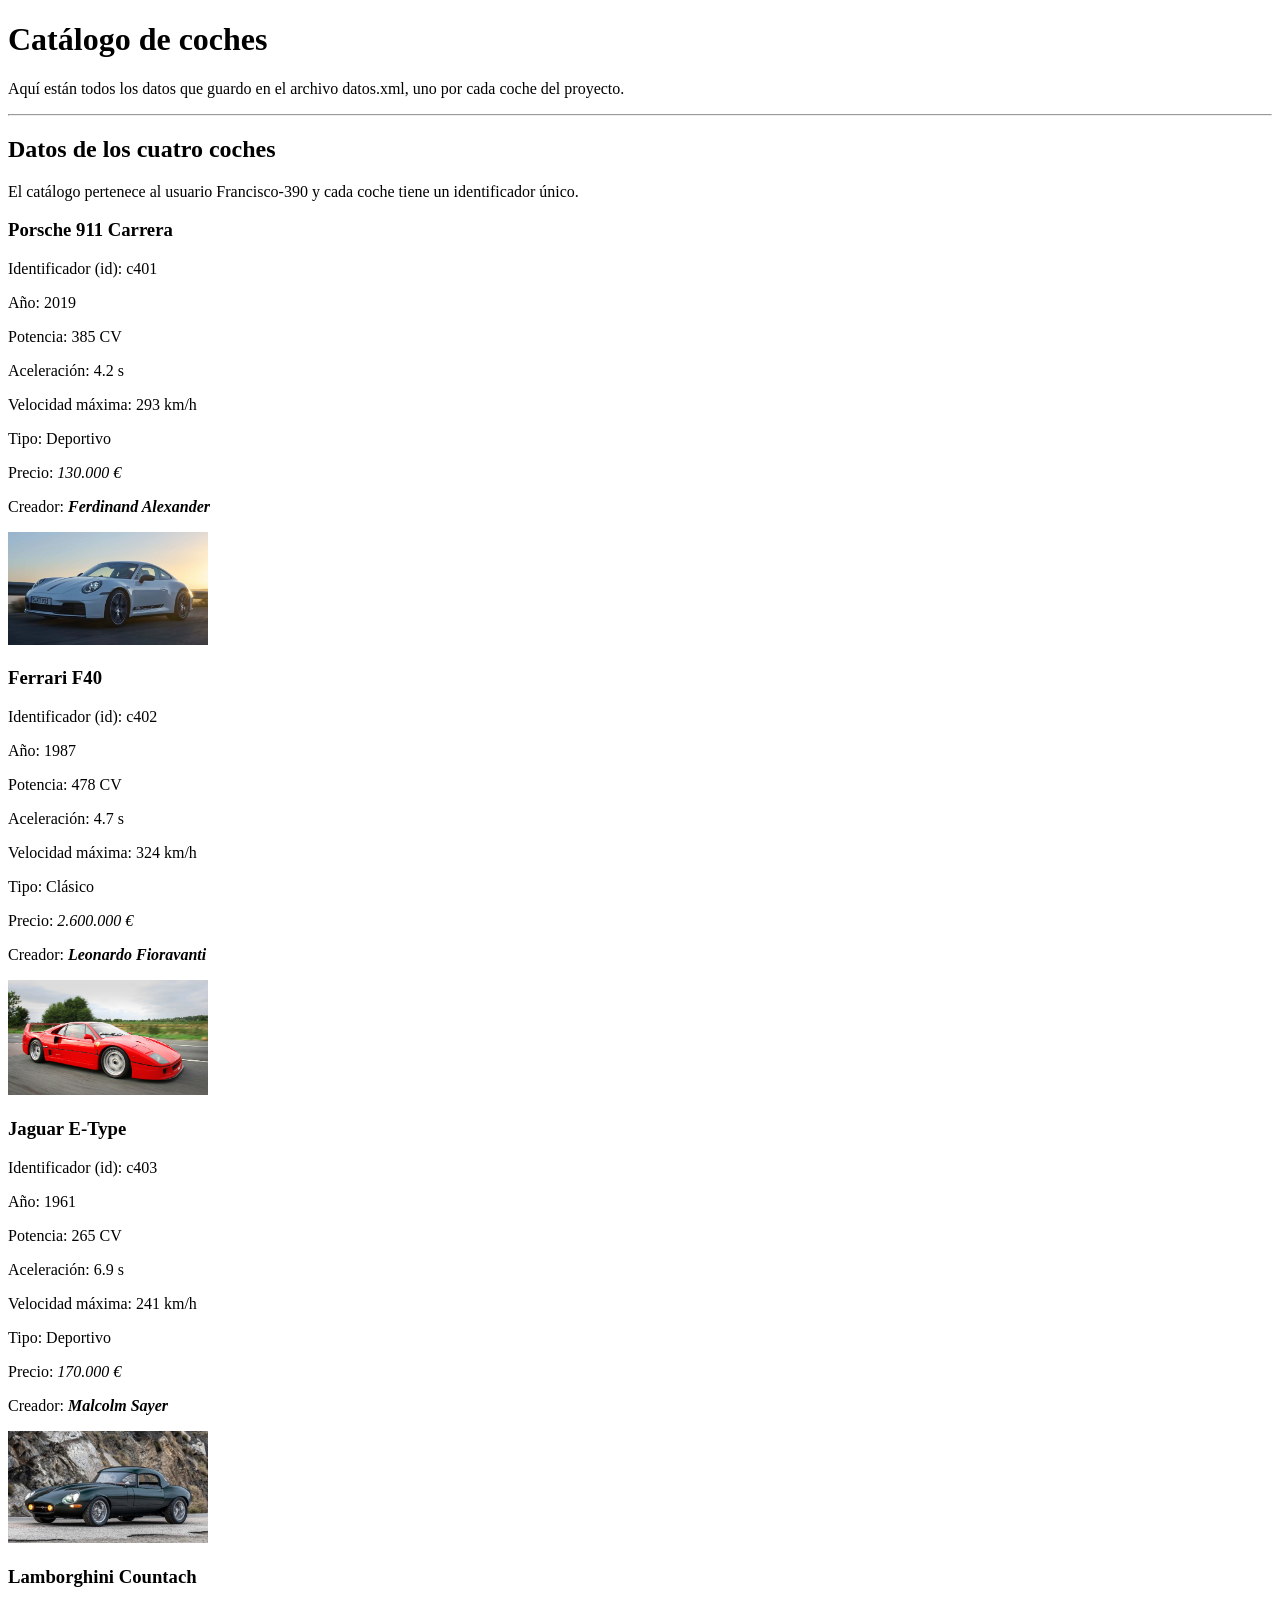
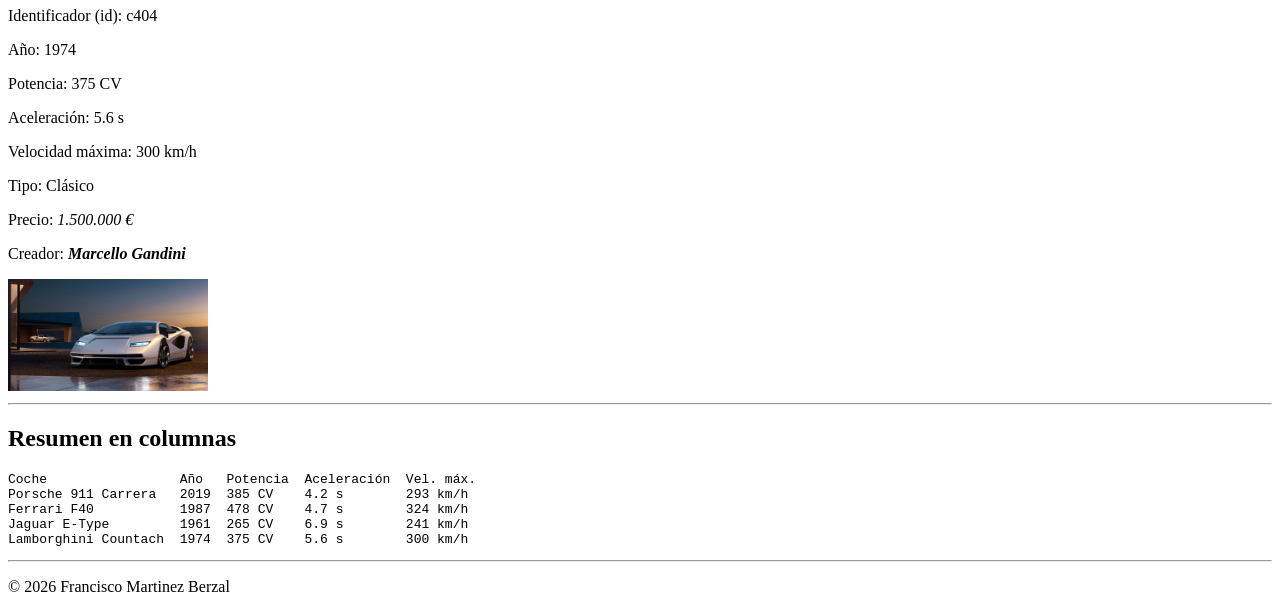
==== proyecto/coches.html @ 3e94d99c "feat(pages): añadir pagina coches" ====
<!DOCTYPE html>
<html lang="es">

<head>
  <meta charset="UTF-8">
  <meta name="viewport" content="width=device-width, initial-scale=1.0">
  <title>Catálogo | Coches clásicos y deportivos</title>
  <meta name="description"
    content="Catálogo con todos los datos de los cuatro coches del proyecto: año, potencia, aceleración, velocidad máxima y tipo.">
  <meta name="keywords"
    content="catálogo, datos, potencia, aceleración, velocidad, Porsche, Ferrari, Jaguar, Lamborghini">
  <meta name="author" content="Francisco Martinez">
</head>
<!-- Francisco Martinez | 29/10/2026 -->

<body>
  <!-- NAV: aquí irá el menú (UD4) -->

  <!-- Cabecera: único h1 de la página y presentación -->
  <div>
    <h1>Catálogo de coches</h1>
    <p>
      Aquí están todos los datos que guardo en el archivo datos.xml, uno por cada coche del proyecto.
    </p>
  </div>

  <hr>

  <!-- Catálogo completo: un bloque por cada coche de datos.xml -->
  <div>
    <h2>Datos de los cuatro coches</h2>
    <p>
      El catálogo pertenece al usuario Francisco-390 y cada coche tiene un identificador único.
    </p>

    <!-- Datos de Porsche 911 Carrera -->
    <div>
      <h3>Porsche 911 Carrera</h3>
      <p>Identificador (id): c401</p>
      <p>Año: 2019</p>
      <p>Potencia: 385 CV</p>
      <p>Aceleración: 4.2 s</p>
      <p>Velocidad máxima: 293 km/h</p>
      <p>Tipo: Deportivo</p>
      <p>Precio: <i>130.000 €</i></p>
      <p>Creador: <b><i>Ferdinand Alexander</i></b></p>
      <img src="img/porsche.jpg" alt="Porsche 911 Carrera" width="200">
    </div>

    <!-- Datos de Ferrari F40 -->
    <div>
      <h3>Ferrari F40</h3>
      <p>Identificador (id): c402</p>
      <p>Año: 1987</p>
      <p>Potencia: 478 CV</p>
      <p>Aceleración: 4.7 s</p>
      <p>Velocidad máxima: 324 km/h</p>
      <p>Tipo: Clásico</p>
      <p>Precio: <i>2.600.000 €</i></p>
      <p>Creador: <b><i>Leonardo Fioravanti</i></b></p>
      <img src="img/ferrari.jpg" alt="Ferrari F40" width="200">
    </div>

    <!-- Datos de Jaguar E-Type -->
    <div>
      <h3>Jaguar E-Type</h3>
      <p>Identificador (id): c403</p>
      <p>Año: 1961</p>
      <p>Potencia: 265 CV</p>
      <p>Aceleración: 6.9 s</p>
      <p>Velocidad máxima: 241 km/h</p>
      <p>Tipo: Deportivo</p>
      <p>Precio: <i>170.000 €</i></p>
      <p>Creador: <b><i>Malcolm Sayer</i></b></p>
      <img src="img/jaguar.jpg" alt="Jaguar E-Type" width="200">
    </div>

    <!-- Datos de Lamborghini Countach -->
    <div>
      <h3>Lamborghini Countach</h3>
      <p>Identificador (id): c404</p>
      <p>Año: 1974</p>
      <p>Potencia: 375 CV</p>
      <p>Aceleración: 5.6 s</p>
      <p>Velocidad máxima: 300 km/h</p>
      <p>Tipo: Clásico</p>
      <p>Precio: <i>1.500.000 €</i></p>
      <p>Creador: <b><i>Marcello Gandini</i></b></p>
      <img src="img/lamborghini.jpg" alt="Lamborghini Countach" width="200">
    </div>
  </div>

  <hr>

  <!-- Resumen de los datos alineado en columnas -->
  <div>
    <h2>Resumen en columnas</h2>
<pre>
Coche                 Año   Potencia  Aceleración  Vel. máx.
Porsche 911 Carrera   2019  385 CV    4.2 s        293 km/h
Ferrari F40           1987  478 CV    4.7 s        324 km/h
Jaguar E-Type         1961  265 CV    6.9 s        241 km/h
Lamborghini Countach  1974  375 CV    5.6 s        300 km/h
</pre>
  </div>

  <hr>

  <!-- Pie de página con copyright -->
  <div>
    <p>
      &copy; 2026 Francisco Martinez Berzal
    </p>
  </div>
  
</body>

</html>
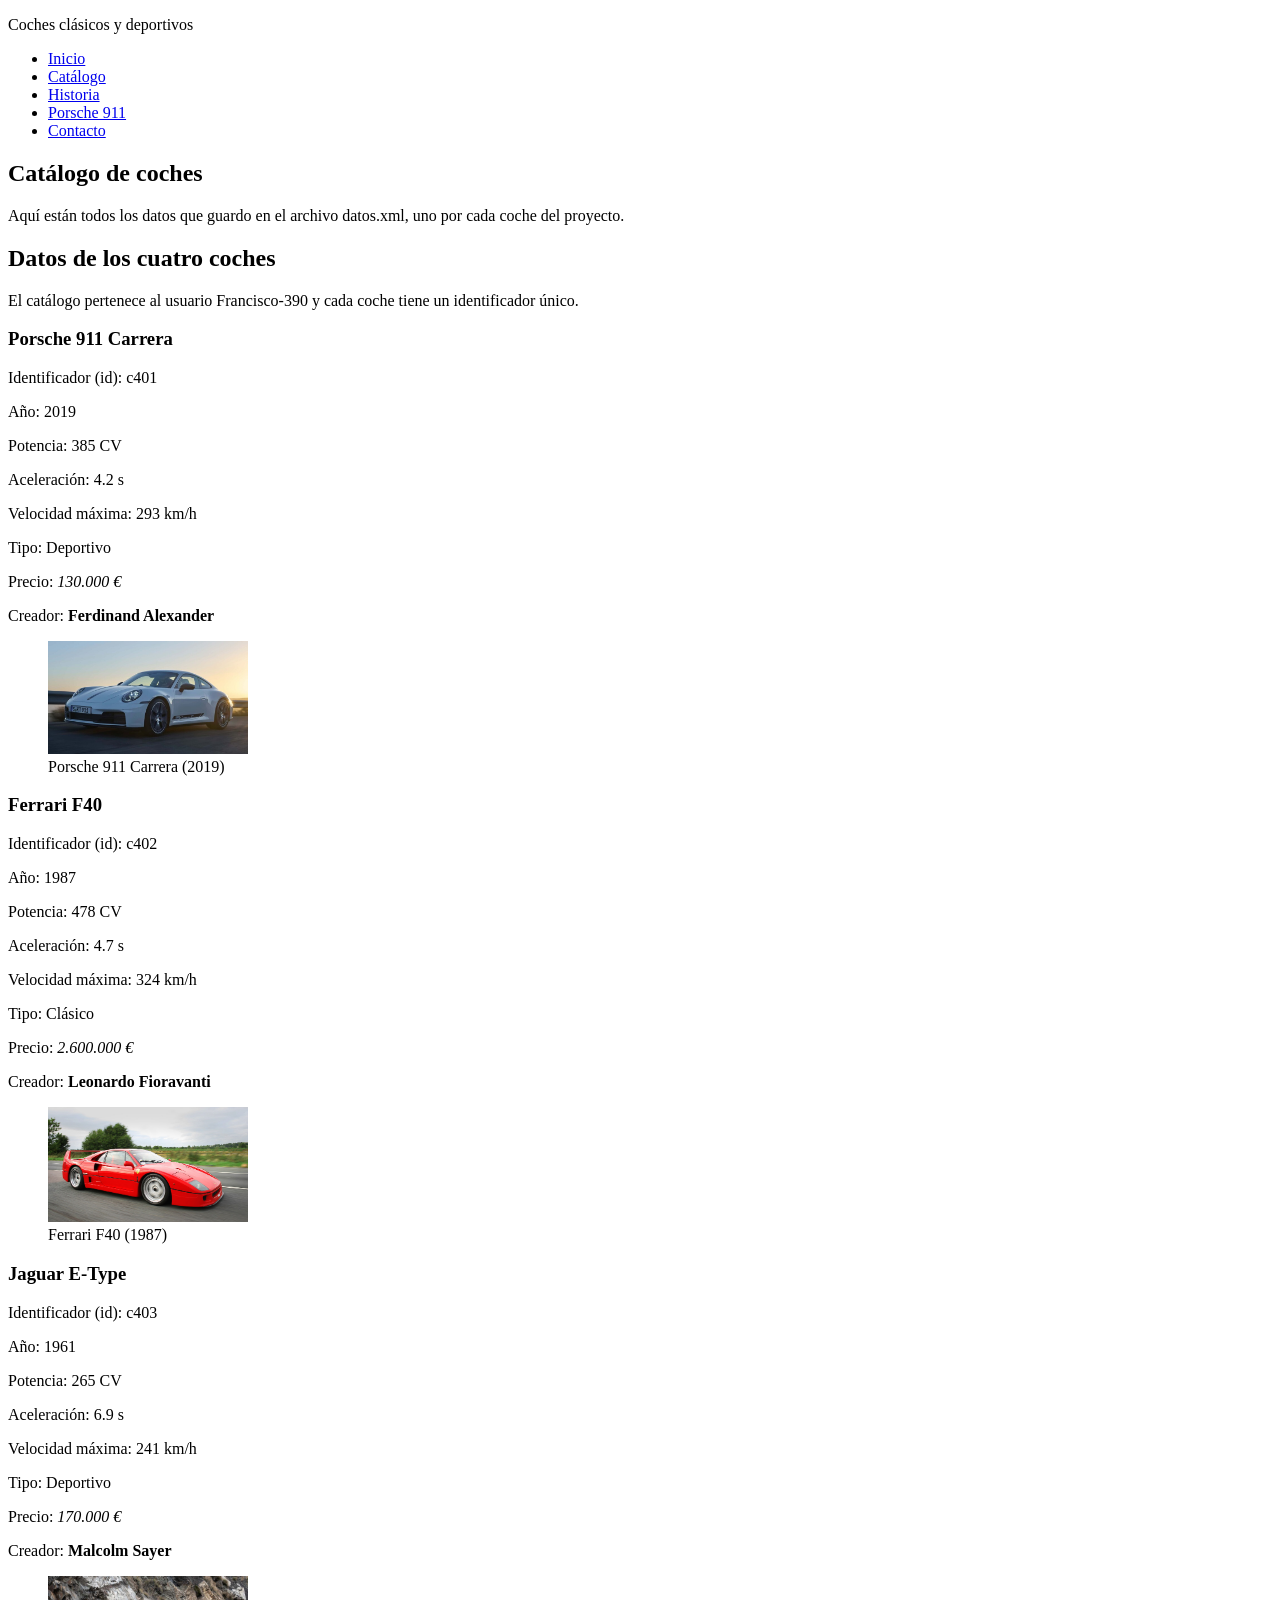
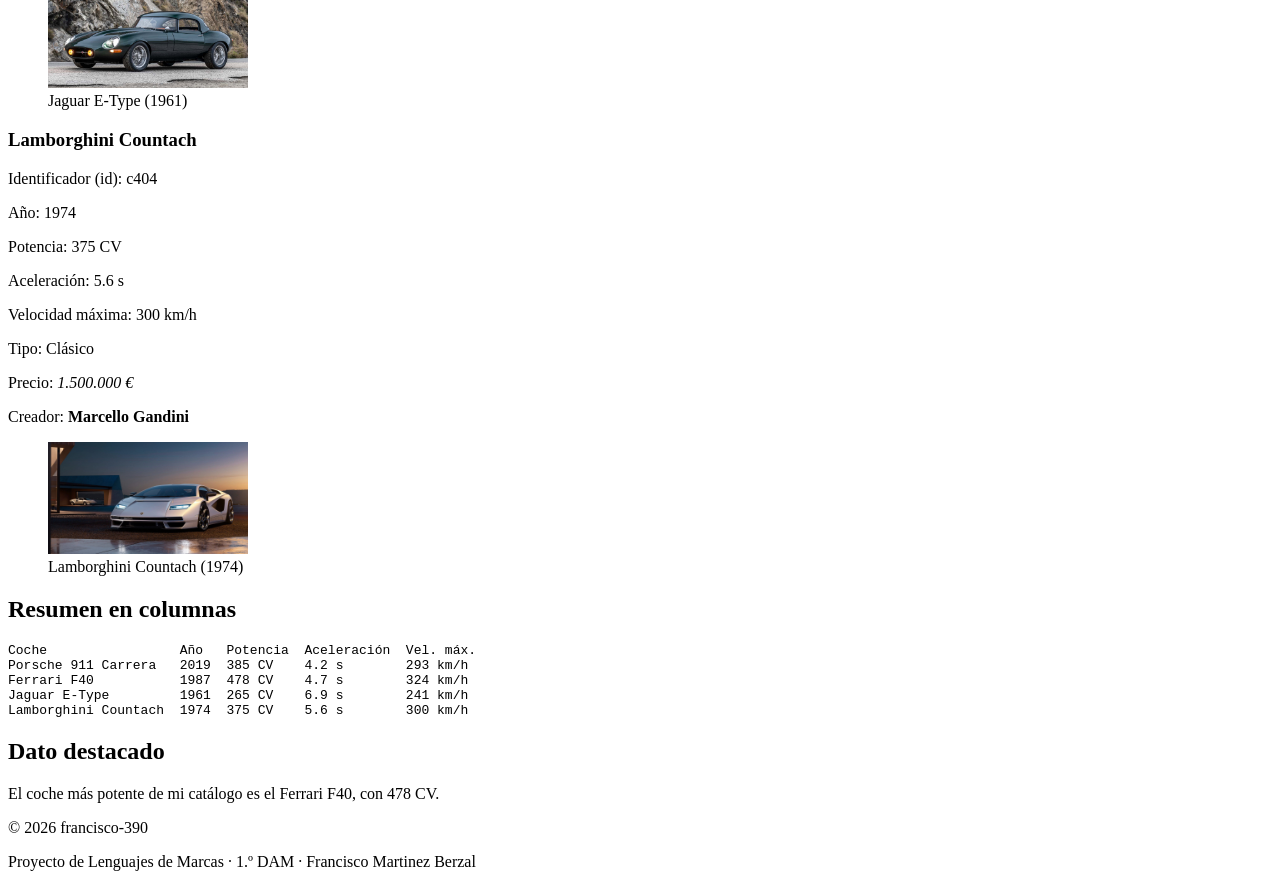
==== commit baaaf344: "feat: estructura semántica html5 en coches" ====
--- a/proyecto/coches.html
+++ b/proyecto/coches.html
@@ -9,92 +9,112 @@
     content="Catálogo con todos los datos de los cuatro coches del proyecto: año, potencia, aceleración, velocidad máxima y tipo.">
   <meta name="keywords"
     content="catálogo, datos, potencia, aceleración, velocidad, Porsche, Ferrari, Jaguar, Lamborghini">
-  <meta name="author" content="Francisco Martinez">
+  <meta name="author" content="francisco-390">
 </head>
-<!-- Francisco Martinez | 29/10/2026 -->
+<!-- francisco-390 | 24/11/2026 -->
 
 <body>
-  <!-- NAV: aquí irá el menú (UD4) -->
+  <header>
+    <p class="logo">Coches clásicos y deportivos</p>
+    <nav>
+      <ul>
+        <li><a href="index.html">Inicio</a></li>
+        <li><a href="coches.html" aria-current="page">Catálogo</a></li>
+        <li><a href="historia.html">Historia</a></li>
+        <li><a href="porsche-911.html">Porsche 911</a></li>
+        <li><a href="contacto.html">Contacto</a></li>
+      </ul>
+    </nav>
+  </header>
 
-  <!-- Cabecera: único h1 de la página y presentación -->
-  <div>
-    <h1>Catálogo de coches</h1>
-    <p>
-      Aquí están todos los datos que guardo en el archivo datos.xml, uno por cada coche del proyecto.
-    </p>
-  </div>
+  <main>
+    <!-- Presentación -->
+    <section>
+      <h1>Catálogo de coches</h1>
+      <p>
+        Aquí están todos los datos que guardo en el archivo datos.xml, uno por cada coche del proyecto.
+      </p>
+    </section>
 
-  <hr>
+    <!-- Un artículo por cada coche de datos.xml -->
+    <section>
+      <h2>Datos de los cuatro coches</h2>
+      <p>
+        El catálogo pertenece al usuario Francisco-390 y cada coche tiene un identificador único.
+      </p>
 
-  <!-- Catálogo completo: un bloque por cada coche de datos.xml -->
-  <div>
-    <h2>Datos de los cuatro coches</h2>
-    <p>
-      El catálogo pertenece al usuario Francisco-390 y cada coche tiene un identificador único.
-    </p>
+      <!-- Porsche 911 Carrera -->
+      <article>
+        <h3>Porsche 911 Carrera</h3>
+        <p>Identificador (id): c401</p>
+        <p>Año: 2019</p>
+        <p>Potencia: 385 CV</p>
+        <p>Aceleración: 4.2 s</p>
+        <p>Velocidad máxima: 293 km/h</p>
+        <p>Tipo: Deportivo</p>
+        <p>Precio: <em>130.000 €</em></p>
+        <p>Creador: <strong>Ferdinand Alexander</strong></p>
+        <figure>
+          <img src="img/porsche.jpg" alt="Porsche 911 Carrera" width="200">
+          <figcaption>Porsche 911 Carrera (2019)</figcaption>
+        </figure>
+      </article>
 
-    <!-- Datos de Porsche 911 Carrera -->
-    <div>
-      <h3>Porsche 911 Carrera</h3>
-      <p>Identificador (id): c401</p>
-      <p>Año: 2019</p>
-      <p>Potencia: 385 CV</p>
-      <p>Aceleración: 4.2 s</p>
-      <p>Velocidad máxima: 293 km/h</p>
-      <p>Tipo: Deportivo</p>
-      <p>Precio: <i>130.000 €</i></p>
-      <p>Creador: <b><i>Ferdinand Alexander</i></b></p>
-      <img src="img/porsche.jpg" alt="Porsche 911 Carrera" width="200">
-    </div>
+      <!-- Ferrari F40 -->
+      <article>
+        <h3>Ferrari F40</h3>
+        <p>Identificador (id): c402</p>
+        <p>Año: 1987</p>
+        <p>Potencia: 478 CV</p>
+        <p>Aceleración: 4.7 s</p>
+        <p>Velocidad máxima: 324 km/h</p>
+        <p>Tipo: Clásico</p>
+        <p>Precio: <em>2.600.000 €</em></p>
+        <p>Creador: <strong>Leonardo Fioravanti</strong></p>
+        <figure>
+          <img src="img/ferrari.jpg" alt="Ferrari F40" width="200">
+          <figcaption>Ferrari F40 (1987)</figcaption>
+        </figure>
+      </article>
 
-    <!-- Datos de Ferrari F40 -->
-    <div>
-      <h3>Ferrari F40</h3>
-      <p>Identificador (id): c402</p>
-      <p>Año: 1987</p>
-      <p>Potencia: 478 CV</p>
-      <p>Aceleración: 4.7 s</p>
-      <p>Velocidad máxima: 324 km/h</p>
-      <p>Tipo: Clásico</p>
-      <p>Precio: <i>2.600.000 €</i></p>
-      <p>Creador: <b><i>Leonardo Fioravanti</i></b></p>
-      <img src="img/ferrari.jpg" alt="Ferrari F40" width="200">
-    </div>
+      <!-- Jaguar E-Type -->
+      <article>
+        <h3>Jaguar E-Type</h3>
+        <p>Identificador (id): c403</p>
+        <p>Año: 1961</p>
+        <p>Potencia: 265 CV</p>
+        <p>Aceleración: 6.9 s</p>
+        <p>Velocidad máxima: 241 km/h</p>
+        <p>Tipo: Deportivo</p>
+        <p>Precio: <em>170.000 €</em></p>
+        <p>Creador: <strong>Malcolm Sayer</strong></p>
+        <figure>
+          <img src="img/jaguar.jpg" alt="Jaguar E-Type" width="200">
+          <figcaption>Jaguar E-Type (1961)</figcaption>
+        </figure>
+      </article>
 
-    <!-- Datos de Jaguar E-Type -->
-    <div>
-      <h3>Jaguar E-Type</h3>
-      <p>Identificador (id): c403</p>
-      <p>Año: 1961</p>
-      <p>Potencia: 265 CV</p>
-      <p>Aceleración: 6.9 s</p>
-      <p>Velocidad máxima: 241 km/h</p>
-      <p>Tipo: Deportivo</p>
-      <p>Precio: <i>170.000 €</i></p>
-      <p>Creador: <b><i>Malcolm Sayer</i></b></p>
-      <img src="img/jaguar.jpg" alt="Jaguar E-Type" width="200">
-    </div>
+      <!-- Lamborghini Countach -->
+      <article>
+        <h3>Lamborghini Countach</h3>
+        <p>Identificador (id): c404</p>
+        <p>Año: 1974</p>
+        <p>Potencia: 375 CV</p>
+        <p>Aceleración: 5.6 s</p>
+        <p>Velocidad máxima: 300 km/h</p>
+        <p>Tipo: Clásico</p>
+        <p>Precio: <em>1.500.000 €</em></p>
+        <p>Creador: <strong>Marcello Gandini</strong></p>
+        <figure>
+          <img src="img/lamborghini.jpg" alt="Lamborghini Countach" width="200">
+          <figcaption>Lamborghini Countach (1974)</figcaption>
+        </figure>
+      </article>
+    </section>
 
-    <!-- Datos de Lamborghini Countach -->
-    <div>
-      <h3>Lamborghini Countach</h3>
-      <p>Identificador (id): c404</p>
-      <p>Año: 1974</p>
-      <p>Potencia: 375 CV</p>
-      <p>Aceleración: 5.6 s</p>
-      <p>Velocidad máxima: 300 km/h</p>
-      <p>Tipo: Clásico</p>
-      <p>Precio: <i>1.500.000 €</i></p>
-      <p>Creador: <b><i>Marcello Gandini</i></b></p>
-      <img src="img/lamborghini.jpg" alt="Lamborghini Countach" width="200">
-    </div>
-  </div>
-
-  <hr>
-
-  <!-- Resumen de los datos alineado en columnas -->
-  <div>
-    <h2>Resumen en columnas</h2>
+    <!-- Resumen en columnas -->
+    <section>
+      <h2>Resumen en columnas</h2>
 <pre>
 Coche                 Año   Potencia  Aceleración  Vel. máx.
 Porsche 911 Carrera   2019  385 CV    4.2 s        293 km/h
@@ -102,17 +122,22 @@
 Jaguar E-Type         1961  265 CV    6.9 s        241 km/h
 Lamborghini Countach  1974  375 CV    5.6 s        300 km/h
 </pre>
-  </div>
+    </section>
 
-  <hr>
+  </main>
 
-  <!-- Pie de página con copyright -->
-  <div>
+  <!-- Contenido secundario: dato destacado -->
+  <aside>
+    <h2>Dato destacado</h2>
     <p>
-      &copy; 2026 Francisco Martinez Berzal
+      El coche más potente de mi catálogo es el Ferrari F40, con 478 CV.
     </p>
-  </div>
-  
+  </aside>
+
+  <footer>
+    <p id="firma-francisco-390">© 2026 francisco-390</p>
+    <p>Proyecto de Lenguajes de Marcas · 1.º DAM · Francisco Martinez Berzal</p>
+  </footer>
 </body>
 
 </html>
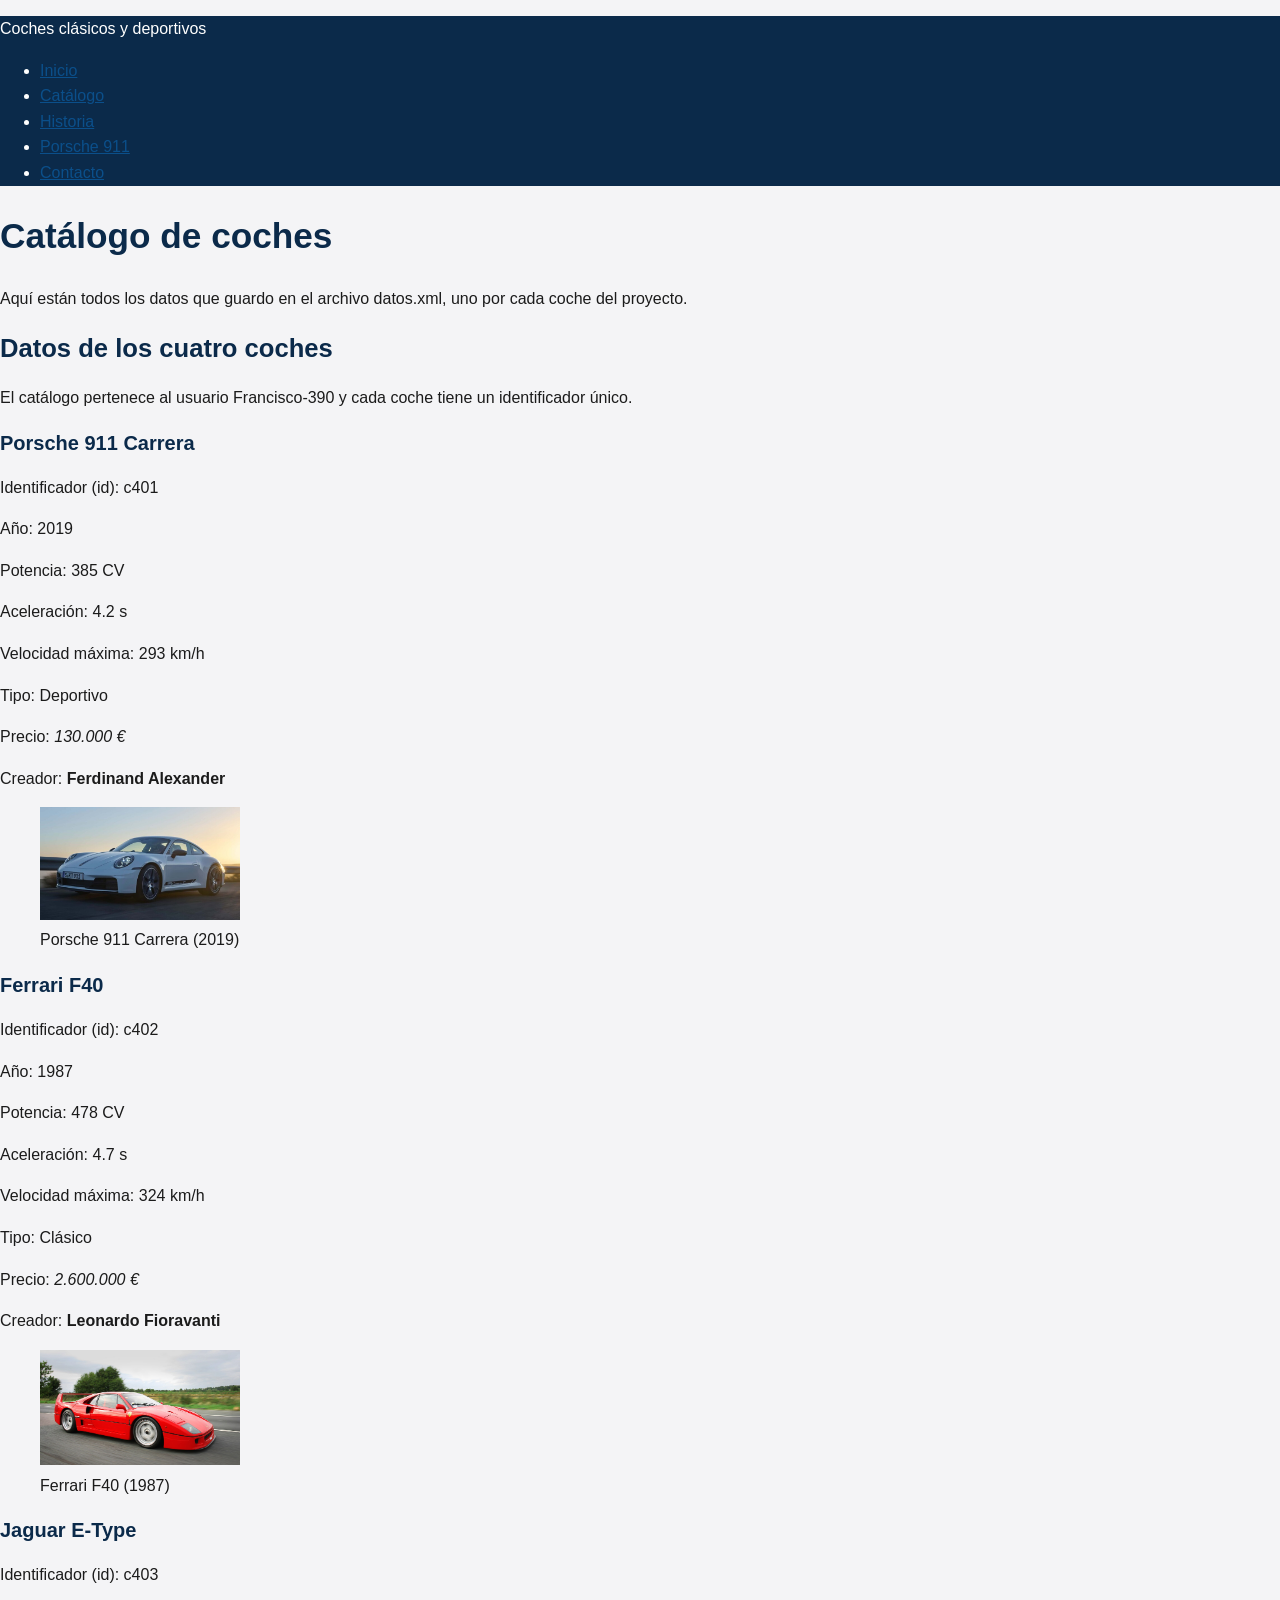
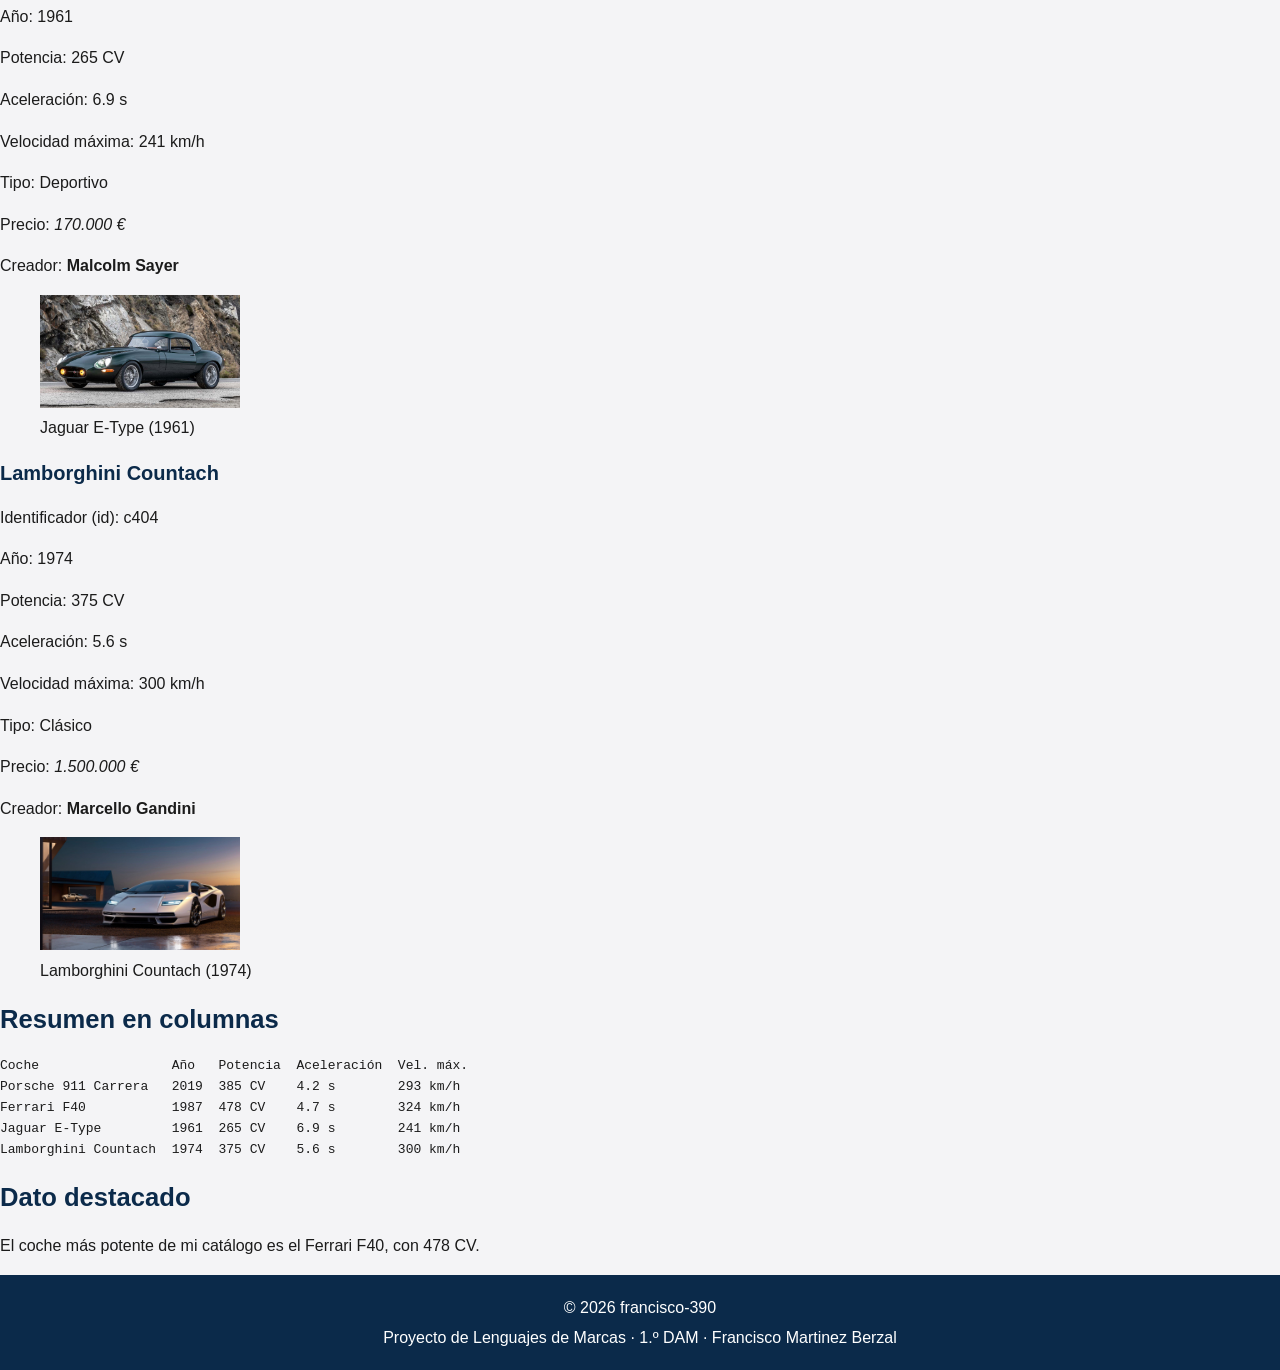
==== commit 59dcc0bf: "style: enlaza la hoja de estilos en el resto de páginas" ====
--- a/proyecto/coches.html
+++ b/proyecto/coches.html
@@ -10,6 +10,7 @@
   <meta name="keywords"
     content="catálogo, datos, potencia, aceleración, velocidad, Porsche, Ferrari, Jaguar, Lamborghini">
   <meta name="author" content="francisco-390">
+  <link rel="stylesheet" href="css/estilos.css">
 </head>
 <!-- francisco-390 | 24/11/2026 -->
 
--- a/proyecto/css/estilos.css
+++ b/proyecto/css/estilos.css
@@ -0,0 +1,62 @@
+/* estilos.css · Coches clásicos y deportivos · francisco-390 */
+
+/* 1. Base: caja, tipografía y colores */
+* {
+    box-sizing: border-box;
+}
+
+body {
+    margin: 0;
+    font-family: "Segoe UI", Arial, sans-serif;
+    line-height: 1.6;
+    color: #1b1b1b;
+    background-color: #f4f4f6;
+}
+
+h1,
+h2,
+h3 {
+    color: #0b2a4a;
+    line-height: 1.2;
+}
+
+h1 {
+    font-size: 2.2rem;
+}
+
+h2 {
+    font-size: 1.6rem;
+}
+
+h3 {
+    font-size: 1.25rem;
+}
+
+a {
+    color: #0b4f8a;
+}
+
+a:hover {
+    color: #c1121f;
+}
+
+img,
+video {
+    max-width: 100%;
+    height: auto;
+}
+
+header,
+footer {
+    background-color: #0b2a4a;
+    color: #ffffff;
+}
+
+footer {
+    padding: 1rem 2rem;
+    text-align: center;
+}
+
+footer p {
+    margin: 0.25rem 0;
+}
